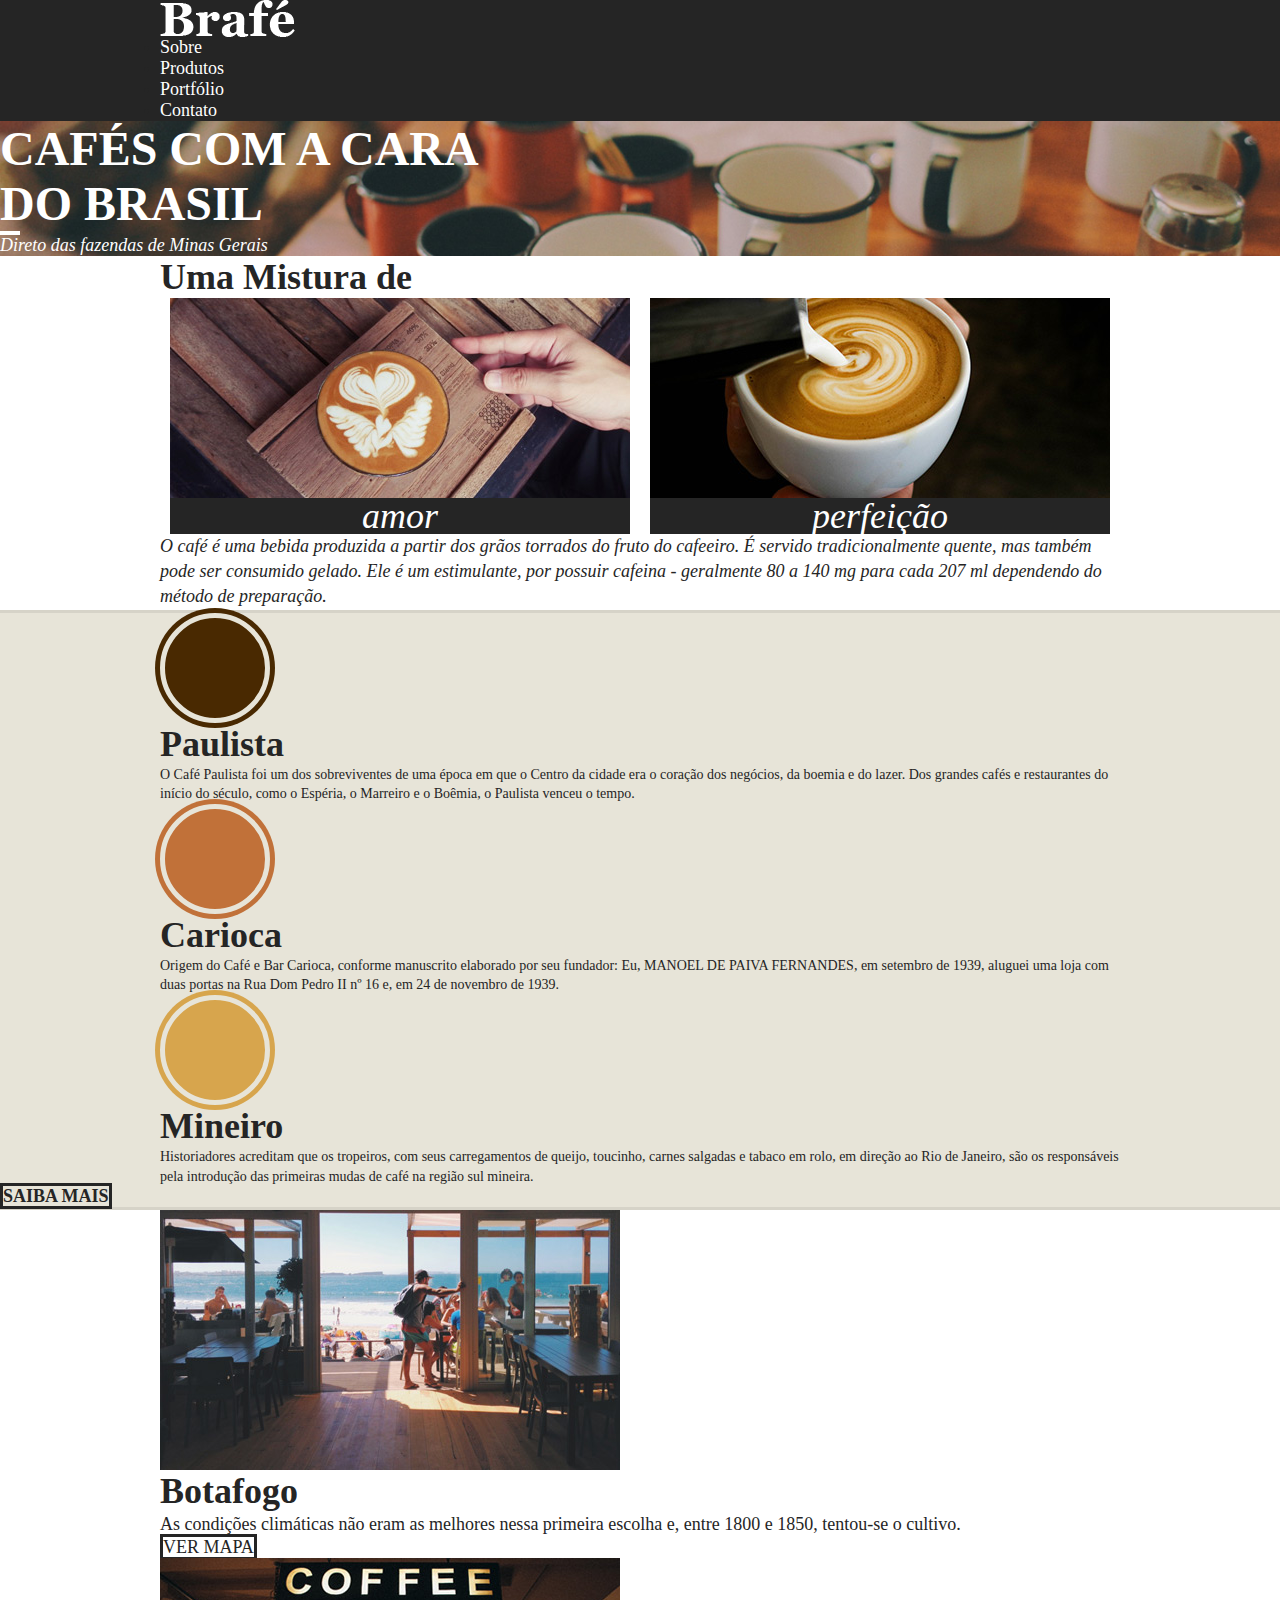
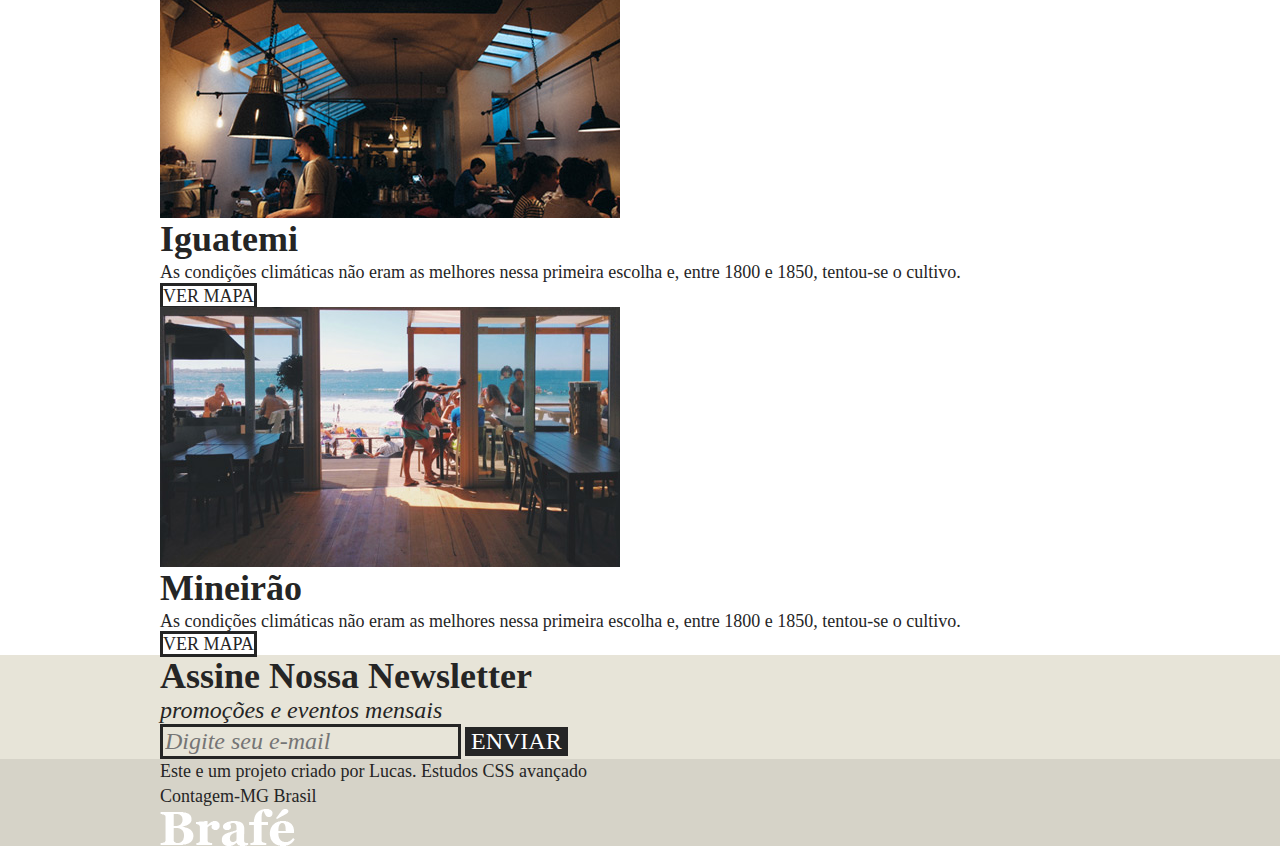
==== brafe_css_grid/index.html @ 23c2dca4 "Style: Desenvolvendo GRID - Parte Responsivo" ====
<!DOCTYPE html>
<html>
<head>
	<title>Brafé</title>
	<meta charset="utf-8">
	<meta name="viewport" content="width=device-width, initial-scale=1, shrink-to-fit=no">
	<link rel="stylesheet" type="text/css" href="css/grid.css">
	<link rel="stylesheet" type="text/css" href="css/style.css">
</head>
<body>
	
	<header class="menu">
		<div class="container">
			<a class="menu-logo" href="#"><img src="img/brafe.png" alt="Brafé"></a>	
			<nav class="menu-nav">
				<ul>
					<li><a href="#">Sobre</a></li>
					<li><a href="#">Produtos</a></li>
					<li><a href="#">Portfólio</a></li>
					<li><a href="#">Contato</a></li>
				</ul>
			</nav>
		</div>
	</header>
	
	<main class="intro">
		<h1>Cafés com a cara<br>do Brasil</h1>
		<p>Direto das fazendas de Minas Gerais</p>
	</main>
	
	<section class="sobre container">
		<h2>Uma Mistura de</h2>
		<div class="container">
			<div class="sobre-item grid-6">
				<img src="img/cafe-1.jpg">
				<h3>amor</h3>
			</div>
			<div class="sobre-item grid-6">
				<img src="img/cafe-2.jpg">
				<h3>perfeição</h3>
			</div>
		</div>
		<p>O café é uma bebida produzida a partir dos grãos torrados do fruto do cafeeiro. É servido tradicionalmente quente, mas também pode ser consumido gelado. Ele é um estimulante, por possuir cafeina - geralmente 80 a 140 mg para cada 207 ml dependendo do método de preparação.</p>
	</section>
	
	<section class="produtos">
		<div class="container">
			<div class="produtos-item">
				<h2 class="produtos-paulista">Paulista</h2>
				<p>O Café Paulista foi um dos sobreviventes de uma época em que o Centro da cidade era o coração dos negócios, da boemia e do lazer. Dos grandes cafés e restaurantes do início do século, como o Espéria, o Marreiro e o Boêmia, o Paulista venceu o tempo.</p>
			</div>
			<div class="produtos-item">
				<h2 class="produtos-carioca">Carioca</h2>
				<p>Origem do Café e Bar Carioca, conforme manuscrito elaborado por seu fundador: Eu, MANOEL DE PAIVA FERNANDES, em setembro de 1939, aluguei uma loja com duas portas na Rua Dom Pedro II nº 16 e, em 24 de novembro de 1939.</p>
			</div>
			<div class="produtos-item">
				<h2 class="produtos-mineiro">Mineiro</h2>
				<p>Historiadores acreditam que os tropeiros, com seus carregamentos de queijo, toucinho, carnes salgadas e tabaco em rolo, em direção ao Rio de Janeiro, são os responsáveis pela introdução das primeiras mudas de café na região sul mineira.</p>
			</div>
		</div>
		<a class="produtos-btn" href="#">Saiba Mais</a>
	</section>
	
	<section class="locais container">
		<div class="locais-item">
			<img src="img/botafogo.jpg" alt="Brafé unidade Botafogo">
			<div>
				<h2>Botafogo</h2>
				<p>As condições climáticas não eram as melhores nessa primeira escolha e, entre 1800 e 1850, tentou-se o cultivo.</p>
				<a href="#">Ver Mapa</a>
			</div>
		</div>
		
		<div class="locais-item">
			<img src="img/iguatemi.jpg" alt="Brafé unidade Iguatemi">
			<div>
				<h2>Iguatemi</h2>
				<p>As condições climáticas não eram as melhores nessa primeira escolha e, entre 1800 e 1850, tentou-se o cultivo.</p>
				<a href="#">Ver Mapa</a>
			</div>
		</div>
		
		<div class="locais-item">
			<img src="img/botafogo.jpg" alt="Brafé unidade Mineirão">
			<div>
				<h2>Mineirão</h2>
				<p>As condições climáticas não eram as melhores nessa primeira escolha e, entre 1800 e 1850, tentou-se o cultivo.</p>
				<a href="#">Ver Mapa</a>
			</div>
		</div>
	
	</section>
	
	<section class="assine">
		<div class="container">
			<div class="assine-info">
				<h2>Assine Nossa Newsletter</h2>
				<p>promoções e eventos mensais</p>
			</div>
			<form>
				<label>E-mail</label>
				<input type="text" placeholder="Digite seu e-mail">
				<button type="submit">Enviar</button>
			</form>
		</div>
	</section>
	
	<footer class="footer">
		<div class="container">
			<p>Este e um projeto criado por Lucas. Estudos CSS avançado<br>Contagem-MG Brasil</p>
			<img src="img/brafe.png" alt="Brafé">
		</div>
	</footer>
	
</body>
</html>
---- brafe_css_grid/css/grid.css ----
.container {
	max-width: 960px;
	margin: 0 auto;
}

.container::after, .container::before {
	content: '';
	display: table;
	clear: both;
}

.grid-1, 
.grid-2, 
.grid-3,
.grid-4,
.grid-5, 
.grid-6, 
.grid-7,
.grid-8,
.grid-9,
.grid-10, 
.grid-11, 
.grid-12 {
	margin-left: 10px;
	margin-right: 10px;
	float: left;
	display: block;
	min-height: 1px;
}

.grid-1 {
	width: calc(8.333% - 20px);
}
.grid-2 {
	width: calc(16.666% - 20px);
}
.grid-3 {
	width: calc(25% - 20px);
}
.grid-4 {
	width: calc(33.333% - 20px);
}
.grid-5 {
	width: calc(41.666% - 20px);
}
.grid-6 {
	width: calc(50% - 20px);
}
.grid-7 {
	width: calc(58.333% - 20px);
}
.grid-8 {
	width: calc(66.666% - 20px);
}
.grid-9 {
	width: calc(75% - 20px);
}
.grid-10 {
	width: calc(83.333% - 20px);
}
.grid-11 {
	width: calc(91.666% - 20px);
}
.grid-12 {
	width: calc(100% - 20px);
}

@media (max-width: 739px) {
	.container {
		max-width: 300px;
	}

	.grid-1, 
	.grid-2, 
	.grid-3,
	.grid-4,
	.grid-5, 
	.grid-6, 
	.grid-7,
	.grid-8,
	.grid-9,
	.grid-10, 
	.grid-11, 
	.grid-12 {
		width: 100%;
		margin-left: 0px;
		margin-right: 0px;
		float: none;
	}
}
---- brafe_css_grid/css/style.css ----
/* Reset */

body, h1, h2, h3, p, ul {
	padding: 0px;
	margin: 0px;
}

body {
	font-family: Georgia, serif;
	color: #252525;
}

* {
	box-sizing: border-box;
}

img {
	max-width: 100%;
	display: block;
}

/* Menu */

.menu {
	background: #252525;
}

.menu-nav a {
	text-decoration: none;
	color: #fff;
	font-size: 1.125em;
}

/* Intro */

.intro {
	background: url('../img/bg-intro.jpg') no-repeat center center;
	background-size: cover;
	color: #fff;
}

.intro h1 {
	text-transform: uppercase;
	font-size: 3em;
}

.intro h1::after {
	content: '';
	display: block;
	width: 20px;
	height: 4px;
	background: #fff;
}

.intro p {
	font-style: italic;
	font-size: 1.125em;
}

/* Sobre */

.sobre h2 {
	font-size: 2.25em;
}

.sobre-item h3 {
	font-size: 2.25em;
	line-height: 1em;
	background: #252525;
	color: #fff;
	font-style: italic;
	font-weight: normal;
	text-align: center;
	position: relative;
}

.sobre > p {
	font-size: 1.125em;
	line-height: 1.4em;
	font-style: italic;
}

/* Produtos */

.produtos {
	background: #e7e4d8;
	border-top: 3px solid #d6d3c8;
	border-bottom: 3px solid #d6d3c8;
}

.produtos-item h2 {
	font-size: 2.25em;
}

.produtos-item h2::before {
	content: '';
	display: block;
	width: 100px;
	height: 100px;
	background: currentColor;
	border-radius: 50%;
	border: 5px solid #e7e4d8;
	box-shadow: 0 0 0 5px currentColor;
}

h2.produtos-paulista::before {
	color: #492901;
}

h2.produtos-carioca::before {
	color: #c17139;
}

h2.produtos-mineiro::before {
	color: #d7a54d;
}

.produtos-item p {
	font-size: 0.875em;
	line-height: 1.4em;
}

.produtos-btn {
	border: 3px solid #252525;
	color: #252525;
	text-decoration: none;
	text-align: center;
	font-size: 1.125em;
	font-weight: bold;
	text-transform: uppercase;
}

/* Locais */

.locais-item h2 {
	font-size: 2.25em;
}

.locais-item p {
	font-size: 1.125em;
	line-height: 1.4em;
}

.locais-item a {
	font-size: 1.125em;
	text-transform: uppercase;
	text-decoration: none;
	border: 3px solid;
	color: #252525;
}

/* Assine */

.assine {
	background: #e7e4d8;
}

.assine-info h2 {
	font-size: 2.25em;
}

.assine-info p {
	font-size: 1.5em;
	font-style: italic;
}

.assine form label {
	display: none;
}

.assine input {
	border: 3px solid #252525;
	background: none;
	font-size: 1.5em;
	font-style: italic;
	font-family: Georgia, serif;
}

.assine button {
	background: #252525;
	border: none;
	font-family: Georgia, serif;
	text-transform: uppercase;
	font-size: 1.5em;
	color: #fff;
	cursor: pointer;
}

/*Footer*/

.footer {
	background: #d6d3c8;
}

.footer p {
	font-size: 1.125em;
	line-height: 1.4em;
}
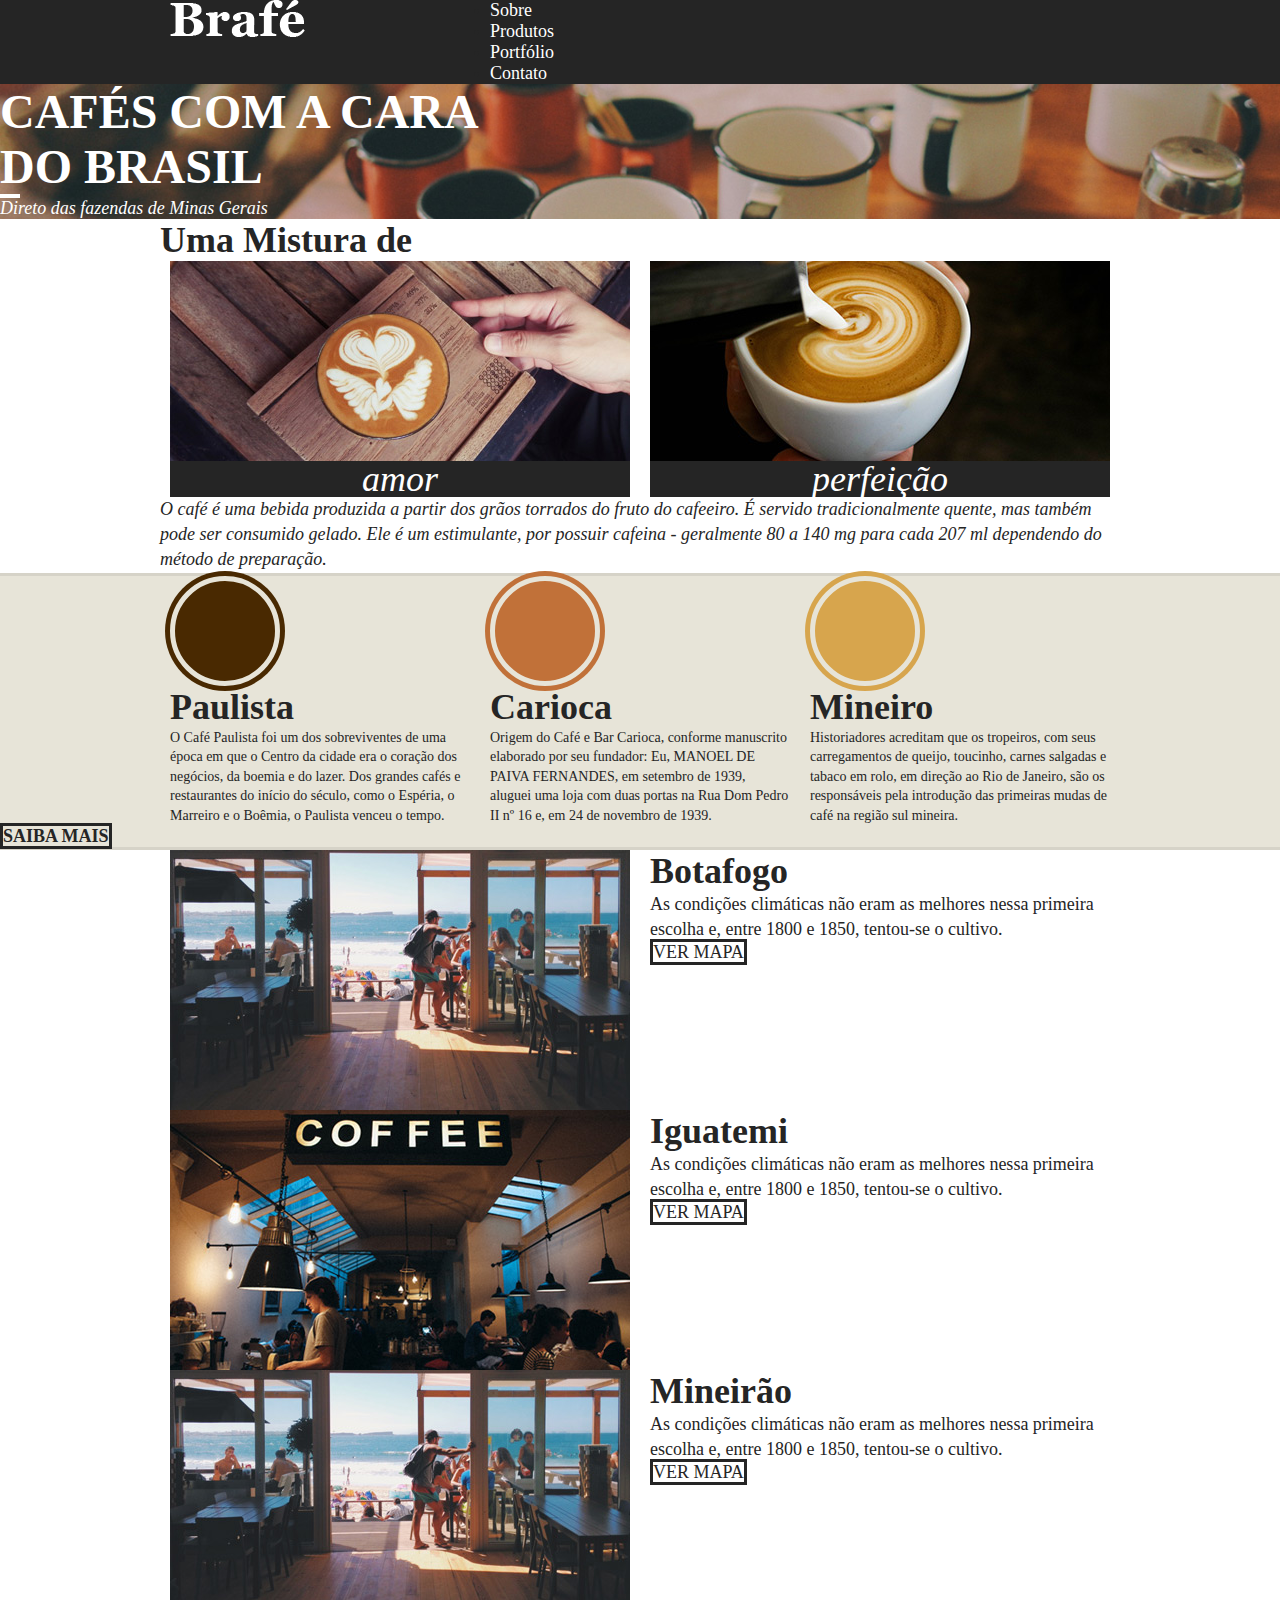
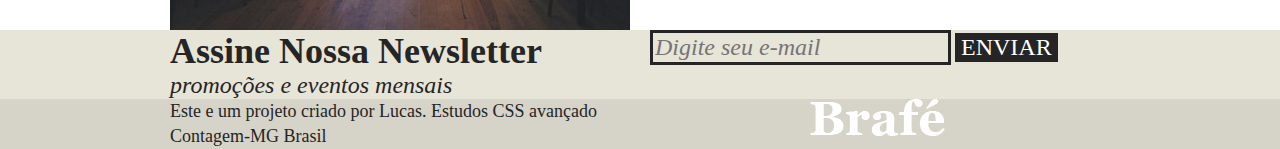
==== commit 4a2d3a24: "Style: Aplicando o GRID no HTML" ====
--- a/brafe_css_grid/index.html
+++ b/brafe_css_grid/index.html
@@ -11,8 +11,8 @@
 	
 	<header class="menu">
 		<div class="container">
-			<a class="menu-logo" href="#"><img src="img/brafe.png" alt="Brafé"></a>	
-			<nav class="menu-nav">
+			<a class="menu-logo grid-4" href="#"><img src="img/brafe.png" alt="Brafé"></a>	
+			<nav class="menu-nav grid-8">
 				<ul>
 					<li><a href="#">Sobre</a></li>
 					<li><a href="#">Produtos</a></li>
@@ -45,15 +45,15 @@
 	
 	<section class="produtos">
 		<div class="container">
-			<div class="produtos-item">
+			<div class="produtos-item grid-4">
 				<h2 class="produtos-paulista">Paulista</h2>
 				<p>O Café Paulista foi um dos sobreviventes de uma época em que o Centro da cidade era o coração dos negócios, da boemia e do lazer. Dos grandes cafés e restaurantes do início do século, como o Espéria, o Marreiro e o Boêmia, o Paulista venceu o tempo.</p>
 			</div>
-			<div class="produtos-item">
+			<div class="produtos-item grid-4">
 				<h2 class="produtos-carioca">Carioca</h2>
 				<p>Origem do Café e Bar Carioca, conforme manuscrito elaborado por seu fundador: Eu, MANOEL DE PAIVA FERNANDES, em setembro de 1939, aluguei uma loja com duas portas na Rua Dom Pedro II nº 16 e, em 24 de novembro de 1939.</p>
 			</div>
-			<div class="produtos-item">
+			<div class="produtos-item grid-4">
 				<h2 class="produtos-mineiro">Mineiro</h2>
 				<p>Historiadores acreditam que os tropeiros, com seus carregamentos de queijo, toucinho, carnes salgadas e tabaco em rolo, em direção ao Rio de Janeiro, são os responsáveis pela introdução das primeiras mudas de café na região sul mineira.</p>
 			</div>
@@ -61,28 +61,34 @@
 		<a class="produtos-btn" href="#">Saiba Mais</a>
 	</section>
 	
-	<section class="locais container">
-		<div class="locais-item">
-			<img src="img/botafogo.jpg" alt="Brafé unidade Botafogo">
-			<div>
+	<section class="locais">
+		<div class="locais-item container">
+			<div class="grid-6">
+				<img src="img/botafogo.jpg" alt="Brafé unidade Botafogo">
+			</div>
+			<div class="grid-6">
 				<h2>Botafogo</h2>
 				<p>As condições climáticas não eram as melhores nessa primeira escolha e, entre 1800 e 1850, tentou-se o cultivo.</p>
 				<a href="#">Ver Mapa</a>
 			</div>
 		</div>
 		
-		<div class="locais-item">
-			<img src="img/iguatemi.jpg" alt="Brafé unidade Iguatemi">
-			<div>
+		<div class="locais-item container">
+			<div class="grid-6">
+				<img src="img/iguatemi.jpg" alt="Brafé unidade Iguatemi">
+			</div>
+			<div class="grid-6">
 				<h2>Iguatemi</h2>
 				<p>As condições climáticas não eram as melhores nessa primeira escolha e, entre 1800 e 1850, tentou-se o cultivo.</p>
 				<a href="#">Ver Mapa</a>
 			</div>
 		</div>
 		
-		<div class="locais-item">
-			<img src="img/botafogo.jpg" alt="Brafé unidade Mineirão">
-			<div>
+		<div class="locais-item container">
+			<div class="grid-6">
+				<img src="img/botafogo.jpg" alt="Brafé unidade Mineirão">
+			</div>
+			<div class="grid-6">
 				<h2>Mineirão</h2>
 				<p>As condições climáticas não eram as melhores nessa primeira escolha e, entre 1800 e 1850, tentou-se o cultivo.</p>
 				<a href="#">Ver Mapa</a>
@@ -93,11 +99,11 @@
 	
 	<section class="assine">
 		<div class="container">
-			<div class="assine-info">
+			<div class="assine-info grid-6">
 				<h2>Assine Nossa Newsletter</h2>
 				<p>promoções e eventos mensais</p>
 			</div>
-			<form>
+			<form class="grid-6">
 				<label>E-mail</label>
 				<input type="text" placeholder="Digite seu e-mail">
 				<button type="submit">Enviar</button>
@@ -107,8 +113,10 @@
 	
 	<footer class="footer">
 		<div class="container">
-			<p>Este e um projeto criado por Lucas. Estudos CSS avançado<br>Contagem-MG Brasil</p>
-			<img src="img/brafe.png" alt="Brafé">
+			<p class="grid-8">Este e um projeto criado por Lucas. Estudos CSS avançado<br>Contagem-MG Brasil</p>
+			<div class="grid-4">
+				<img src="img/brafe.png" alt="Brafé">
+			</div>
 		</div>
 	</footer>
 	
